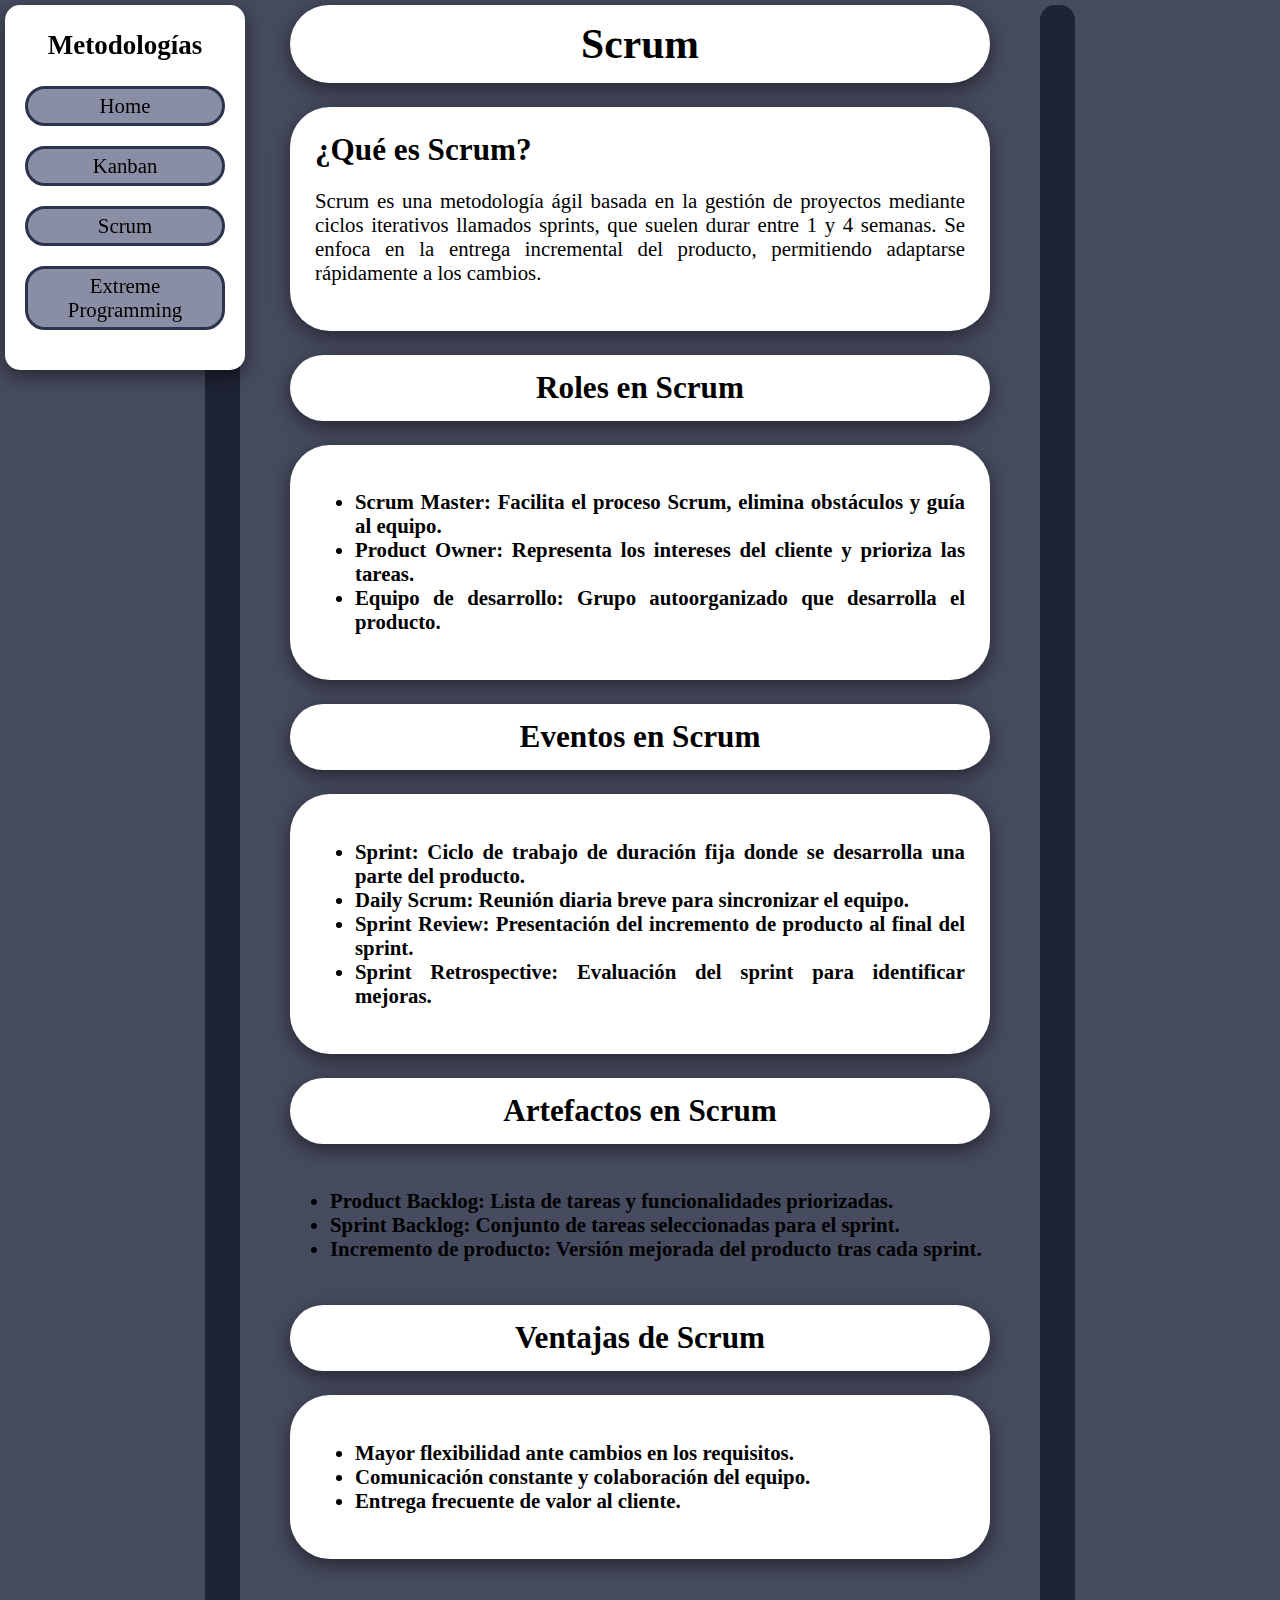
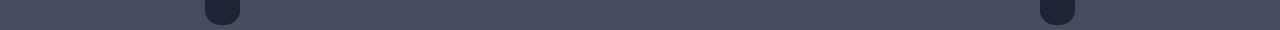
==== indexScrum.html @ b21a2bc9 "Upload Project" ====
<!DOCTYPE html>
<html lang="en">
<head>
    <meta charset="UTF-8">
    <meta name="viewport" content="width=device-width, initial-scale=1.0">
    <title>Scrum</title>
    <link rel="stylesheet" href="styles.css">
    <style>
        body {
            margin: 5px;
            padding: 0;
            box-sizing: border-box;
            background-color: #464b5f;
            font-size: 1.3em;

        }
        h1, h2, h3 {
            margin: 0;
            padding: 0;
        }
        .main {
            display: flex;
            justify-content: center;

        }
        .contenido {
            width: 700px;
            margin-left: 50px;
            margin-right: 50px;
            float: left;
        }
        .menuLateral {
            width: 200px;
            height: fit-content;
            background-color: white;
            margin-left: 0px;
            float: left;
            position: fixed;
            padding: 20px;
            box-shadow: 0 6px 20px 0 rgba(0, 0, 0, 0.50);
        }
        .buttonsTitle {
            margin-top: 0px;
            margin-bottom: 20px;
            padding: 5px;
            text-align: center;
            font-size: 1.3em;
        }
        .buttons {
            display: flex;
            flex-direction: column;
            margin-top: 0px;
            margin-bottom: 20px;
            padding: 5px;
            text-align: center;
            border: 3px solid #2c334d;
            border-radius: 20px;
            background-color: #898ea4;
            text-decoration: none;
            color: black;
        }
        .buttons:hover {
            background-color: #2c334d;
            transform: scale(1.1);
            color: white;
        }
        aside {
            height: 180vh;
            width: 35px;
            background-color: #1e2335;
            border-radius: 15px;
            float: left;
        }
        .introTitle {
            background-color: white;
            padding: 15px;
            border-radius: 40px;
            text-align: center;
            box-shadow: 0 6px 20px 0 rgba(0, 0, 0, 0.50);
        }
        .intro {
            background-color: white;
            padding: 25px;
            border-radius: 40px;
            box-shadow: 0 6px 20px 0 rgba(0, 0, 0, 0.50);
            text-align: justify;
        }
        .principlesListTitle {
            background-color: white;
            padding: 15px;
            border-radius: 40px;
            text-align: center;
            box-shadow: 0 6px 20px 0 rgba(0, 0, 0, 0.50);
        }
        .principlesList {
            background-color: white;
            padding: 25px;
            border-radius: 40px;
            box-shadow: 0 6px 20px 0 rgba(0, 0, 0, 0.50);
            text-align: justify;
        }
        .elementsListTitle {
            background-color: white;
            padding: 15px;
            border-radius: 40px;
            text-align: center;
            box-shadow: 0 6px 20px 0 rgba(0, 0, 0, 0.50);
        }
        .elementsList {
            background-color: white;
            padding: 25px;
            border-radius: 40px;
            box-shadow: 0 6px 20px 0 rgba(0, 0, 0, 0.50);
            text-align: justify;
        }
        .advantagesScrumTitle {
            background-color: white;
            padding: 15px;
            border-radius: 40px;
            text-align: center;
            box-shadow: 0 6px 20px 0 rgba(0, 0, 0, 0.50);
        }
        .advantagesScrum {
            background-color: white;
            padding: 25px;
            border-radius: 40px;
            box-shadow: 0 6px 20px 0 rgba(0, 0, 0, 0.50);
            text-align: justify;
        }
        .artifactsTitle {
            background-color: white;
            padding: 15px;
            border-radius: 40px;
            text-align: center;
            box-shadow: 0 6px 20px 0 rgba(0, 0, 0, 0.50);
        }
        .actifactsList {
            background-color: white;
            padding: 25px;
            border-radius: 40px;
            box-shadow: 0 6px 20px 0 rgba(0, 0, 0, 0.50);
            text-align: justify;
        }
    </style>
</head>
<body>
    <aside class="menuLateral">
        <div class="buttonsTitle"><strong>Metodologías</strong></div>
        <a href="index.html" class="buttons">Home</a>
        <a href="indexKanban.html" class="buttons">Kanban</a>
        <a href="indexScrum.html" class="buttons">Scrum</a>
        <a href="indexXP.html" class="buttons">Extreme Programming</a>
    </aside>
    <div class="main">
        <aside class="barralateral"></aside>
        <div class="contenido">
            <div class="introTitle">
                <h1>Scrum</h1>
            </div>
            <br>
            <div class="intro">
                <h2>¿Qué es Scrum?</h2>
                <p>Scrum es una metodología ágil basada en la gestión de proyectos mediante ciclos iterativos llamados sprints, que suelen durar entre 1 y 4 semanas. Se enfoca en la entrega incremental del producto, permitiendo adaptarse rápidamente a los cambios.</p>
            </div>
            <br>
            <div class="principlesListTitle">
            <h2>Roles en Scrum</h2>
            </div>
            <br>
            <div class="principlesList">
            <ul>
                <li><strong>Scrum Master: Facilita el proceso Scrum, elimina obstáculos y guía al equipo.</li>
                <li><strong>Product Owner: Representa los intereses del cliente y prioriza las tareas.</li>
                <li><strong>Equipo de desarrollo: Grupo autoorganizado que desarrolla el producto.</li>
            </ul>
            </div>
            <br>
            <div class="elementsListTitle">
            <h2>Eventos en Scrum</h2>
            </div>
            <br>
            <div class="elementsList">
            <ul>
                <li><strong>Sprint: Ciclo de trabajo de duración fija donde se desarrolla una parte del producto.</li>
                <li><strong>Daily Scrum: Reunión diaria breve para sincronizar el equipo.</li>
                <li><strong>Sprint Review: Presentación del incremento de producto al final del sprint.</li>
                <li><strong>Sprint Retrospective: Evaluación del sprint para identificar mejoras.</li>
            </ul>
            </div>
            <br>
            <div class="artifactsTitle">
            <h2>Artefactos en Scrum</h2>
            </div>
            <br>
            <div class="artifactsList">
            <ul>
                <li><strong>Product Backlog: Lista de tareas y funcionalidades priorizadas.</li>
                <li><strong>Sprint Backlog: Conjunto de tareas seleccionadas para el sprint.</li>
                <li><strong>Incremento de producto: Versión mejorada del producto tras cada sprint.</li>
            </ul>
            </div>
            <br>
            <div class="advantagesScrumTitle">
            <h2>Ventajas de Scrum</h2>
            </div>
            <br>
            <div class="advantagesScrum">
            <ul>
                <li>Mayor flexibilidad ante cambios en los requisitos.</li>
                <li>Comunicación constante y colaboración del equipo.</li>
                <li>Entrega frecuente de valor al cliente.</li>
            </ul>
            </div>
        </div>
        <aside class="barralateral"></aside>
    </div>
</body>
</html>
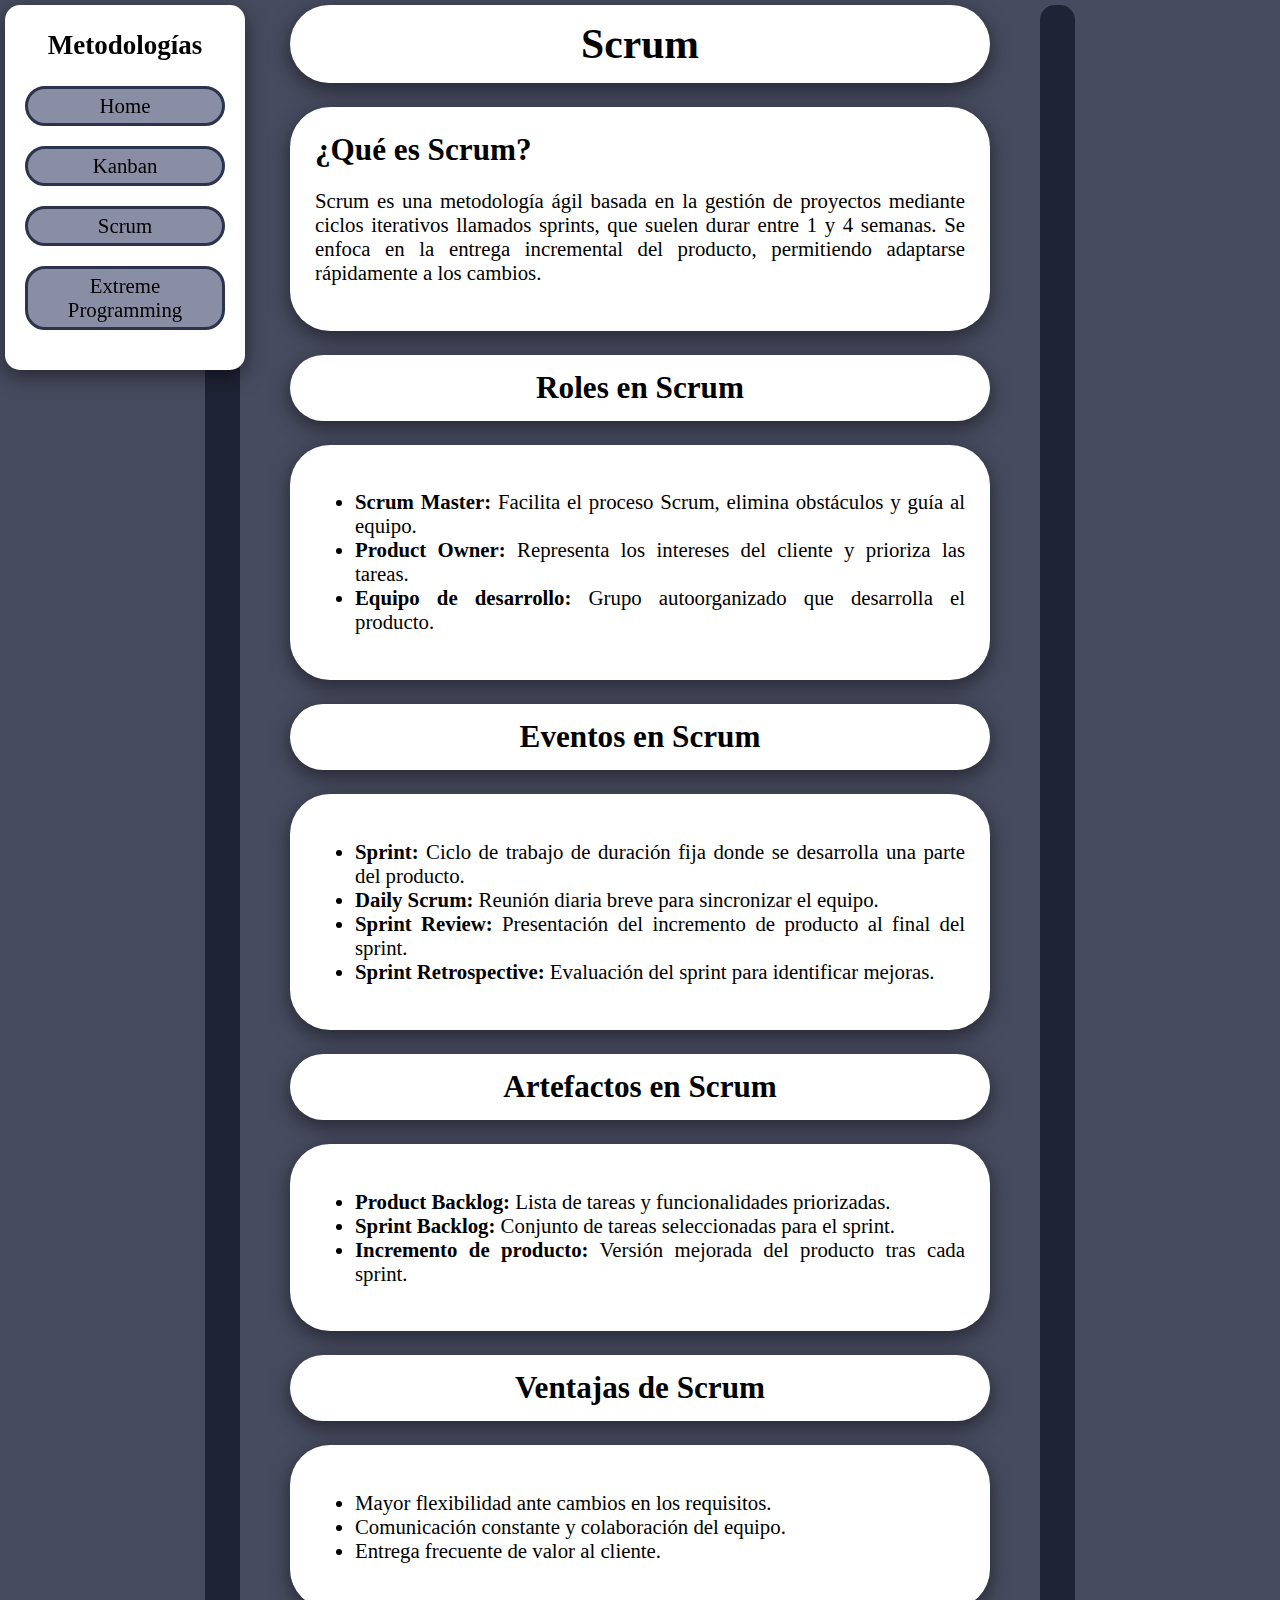
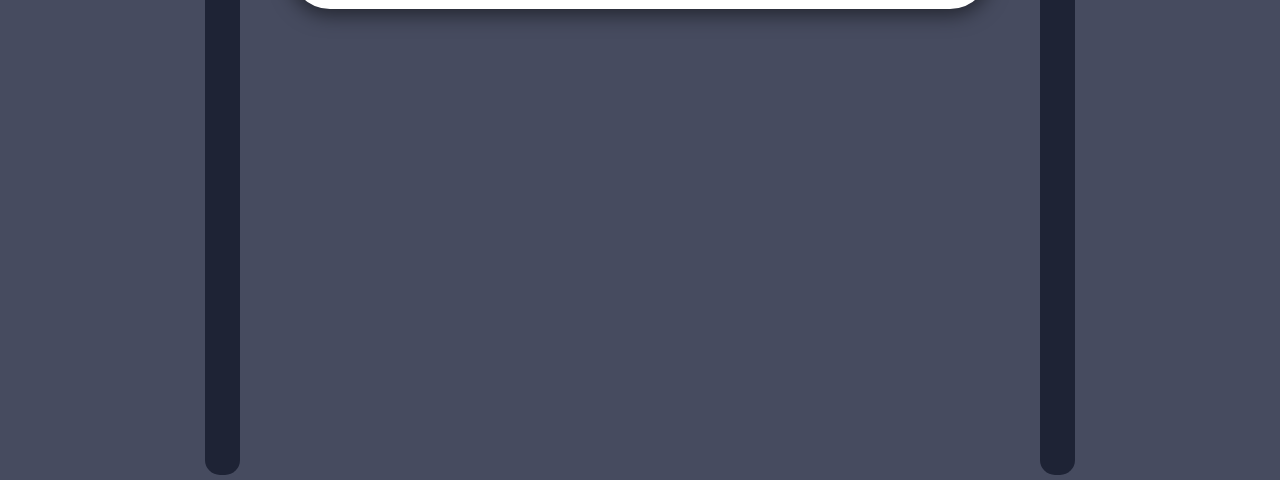
==== commit 7564b5d9: "Fixed minor bugs" ====
--- a/indexScrum.html
+++ b/indexScrum.html
@@ -65,7 +65,7 @@
             color: white;
         }
         aside {
-            height: 180vh;
+            height: 230vh;
             width: 35px;
             background-color: #1e2335;
             border-radius: 15px;
@@ -134,7 +134,7 @@
             text-align: center;
             box-shadow: 0 6px 20px 0 rgba(0, 0, 0, 0.50);
         }
-        .actifactsList {
+        .artifactsList {
             background-color: white;
             padding: 25px;
             border-radius: 40px;
@@ -169,9 +169,9 @@
             <br>
             <div class="principlesList">
             <ul>
-                <li><strong>Scrum Master: Facilita el proceso Scrum, elimina obstáculos y guía al equipo.</li>
-                <li><strong>Product Owner: Representa los intereses del cliente y prioriza las tareas.</li>
-                <li><strong>Equipo de desarrollo: Grupo autoorganizado que desarrolla el producto.</li>
+                <li><strong>Scrum Master:</strong> Facilita el proceso Scrum, elimina obstáculos y guía al equipo.</li>
+                <li><strong>Product Owner:</strong> Representa los intereses del cliente y prioriza las tareas.</li>
+                <li><strong>Equipo de desarrollo:</strong> Grupo autoorganizado que desarrolla el producto.</li>
             </ul>
             </div>
             <br>
@@ -181,10 +181,10 @@
             <br>
             <div class="elementsList">
             <ul>
-                <li><strong>Sprint: Ciclo de trabajo de duración fija donde se desarrolla una parte del producto.</li>
-                <li><strong>Daily Scrum: Reunión diaria breve para sincronizar el equipo.</li>
-                <li><strong>Sprint Review: Presentación del incremento de producto al final del sprint.</li>
-                <li><strong>Sprint Retrospective: Evaluación del sprint para identificar mejoras.</li>
+                <li><strong>Sprint:</strong> Ciclo de trabajo de duración fija donde se desarrolla una parte del producto.</li>
+                <li><strong>Daily Scrum:</strong> Reunión diaria breve para sincronizar el equipo.</li>
+                <li><strong>Sprint Review:</strong> Presentación del incremento de producto al final del sprint.</li>
+                <li><strong>Sprint Retrospective:</strong> Evaluación del sprint para identificar mejoras.</li>
             </ul>
             </div>
             <br>
@@ -194,9 +194,9 @@
             <br>
             <div class="artifactsList">
             <ul>
-                <li><strong>Product Backlog: Lista de tareas y funcionalidades priorizadas.</li>
-                <li><strong>Sprint Backlog: Conjunto de tareas seleccionadas para el sprint.</li>
-                <li><strong>Incremento de producto: Versión mejorada del producto tras cada sprint.</li>
+                <li><strong>Product Backlog:</strong> Lista de tareas y funcionalidades priorizadas.</li>
+                <li><strong>Sprint Backlog:</strong> Conjunto de tareas seleccionadas para el sprint.</li>
+                <li><strong>Incremento de producto:</strong> Versión mejorada del producto tras cada sprint.</li>
             </ul>
             </div>
             <br>
